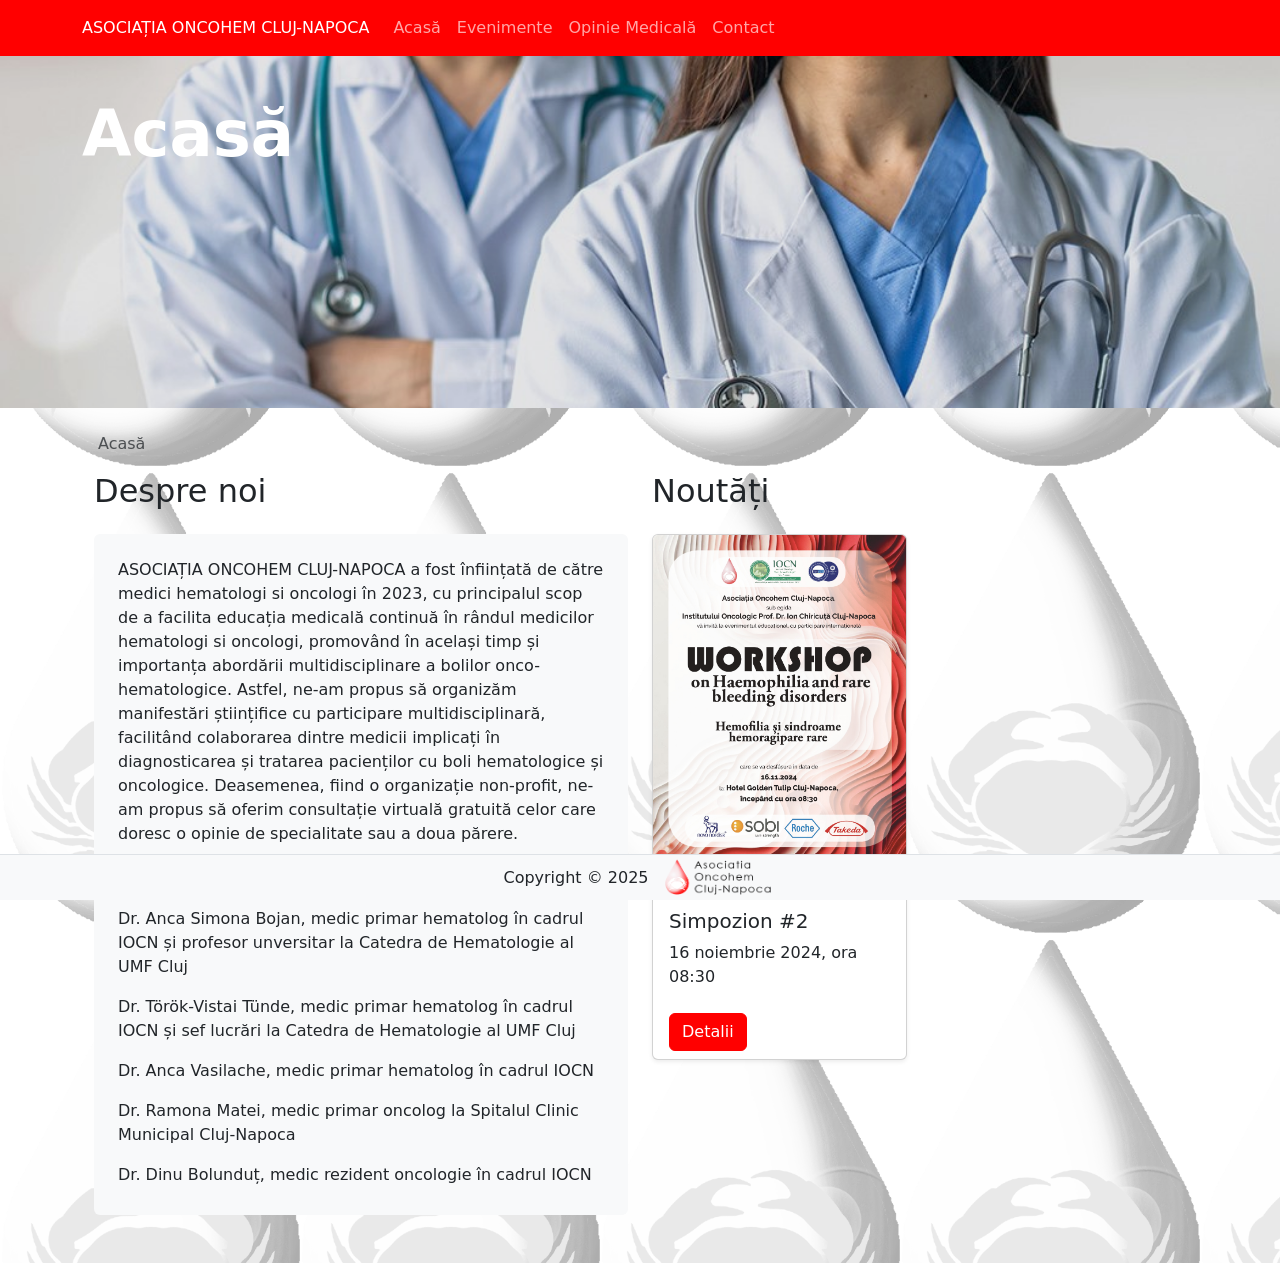
==== index.html @ 8174df4d "Updates" ====
<!doctype html><html lang="ro" class="h-100"><head><meta charset="utf-8"/><meta name="description" content="Asociatia OncoHem Cluj-Napoca"/><meta name="keywords" content="asociatia, oncohem, cluj, napoca, cluj-napoca"/><meta name="author" content="Aron Torok"/><meta name="viewport" content="width=device-width,initial-scale=1"/><meta name="theme-color" content="#000000"/><meta name="description" content="Web site created using create-react-app"/><link rel="manifest" href="/manifest.json"/><title>ASOCIAȚIA ONCOHEM CLUJ-NAPOCA</title><link href="https://cdn.jsdelivr.net/npm/bootstrap@5.0.2/dist/css/bootstrap.min.css" rel="stylesheet" integrity="sha384-EVSTQN3/azprG1Anm3QDgpJLIm9Nao0Yz1ztcQTwFspd3yD65VohhpuuCOmLASjC" crossorigin="anonymous"/><link href="images/aoc_logo.png" rel="icon" type="image/x-icon"><script defer="defer" src="/static/js/main.c84101a1.js"></script><link href="/static/css/main.302628ee.css" rel="stylesheet"></head><body><noscript>You need to enable JavaScript to run this app.</noscript><div id="root"></div></body></html>
---- static/css/main.302628ee.css ----
body{background-image:url(/static/media/aoc_logo_bw.21bdf78870a00711aad0.png);background-repeat:repeat;background-size:300px;overflow-y:scroll;padding-top:3rem}.card-footer{background:#0000;border-top:0}.jumbotron-image{background:url(/static/media/doctors-banner.4cbdf725b3c679f171a2.jpg) no-repeat fixed}.jumbotron{background-size:cover;box-shadow:inset 0 0 0 100vw #0000001a;height:40vh}.bg-primary{background-color:red!important}.btn-primary{background-color:red;border-color:red}.btn-primary.focus,.btn-primary:focus,.btn-primary:hover{background-color:darkred;border-color:darkred}.btn-primary.focus,.btn-primary:focus{box-shadow:0 0 0 .2rem #a593c280}.btn-primary.disabled,.btn-primary:disabled{background-color:red;border-color:red}.btn-primary:not(:disabled):not(.disabled).active,.btn-primary:not(:disabled):not(.disabled):active,.show>.btn-primary.dropdown-toggle{background-color:darkred;border-color:darkred}.btn-primary:not(:disabled):not(.disabled).active:focus,.btn-primary:not(:disabled):not(.disabled):active:focus,.show>.btn-primary.dropdown-toggle:focus{box-shadow:0 0 0 .2rem #a593c280}.btn-outline-primary{border-color:red;color:red}.btn-outline-primary:hover{background-color:red;border-color:red}.btn-outline-primary.focus,.btn-outline-primary:focus{box-shadow:0 0 0 .2rem #a593c280}.btn-outline-primary.disabled,.btn-outline-primary:disabled{color:red}.btn-outline-primary:not(:disabled):not(.disabled).active,.btn-outline-primary:not(:disabled):not(.disabled):active,.show>.btn-outline-primary.dropdown-toggle{background-color:red;border-color:red}.btn-outline-primary:not(:disabled):not(.disabled).active:focus,.btn-outline-primary:not(:disabled):not(.disabled):active:focus,.show>.btn-outline-primary.dropdown-toggle:focus{box-shadow:0 0 0 .2rem #a593c280}.text-primary{color:red!important}.text-secondary{color:#6c757d!important}a.text-secondary:focus,a.text-secondary:hover{color:#494f54!important}.border-primary{border-color:red!important}.breadcrumb a{color:darkred}.accordion-button:not(.collapsed){background-color:#d8c1ff;color:darkred}.dropdown-item.active,.dropdown-item:active{background-color:red}.form-check-input:checked{background-color:red;border-color:red}.navbar-dark .navbar-nav .nav-link{color:#ffffffa6}.footer{bottom:0;left:0;position:fixed;width:100%}
/*# sourceMappingURL=main.302628ee.css.map*/
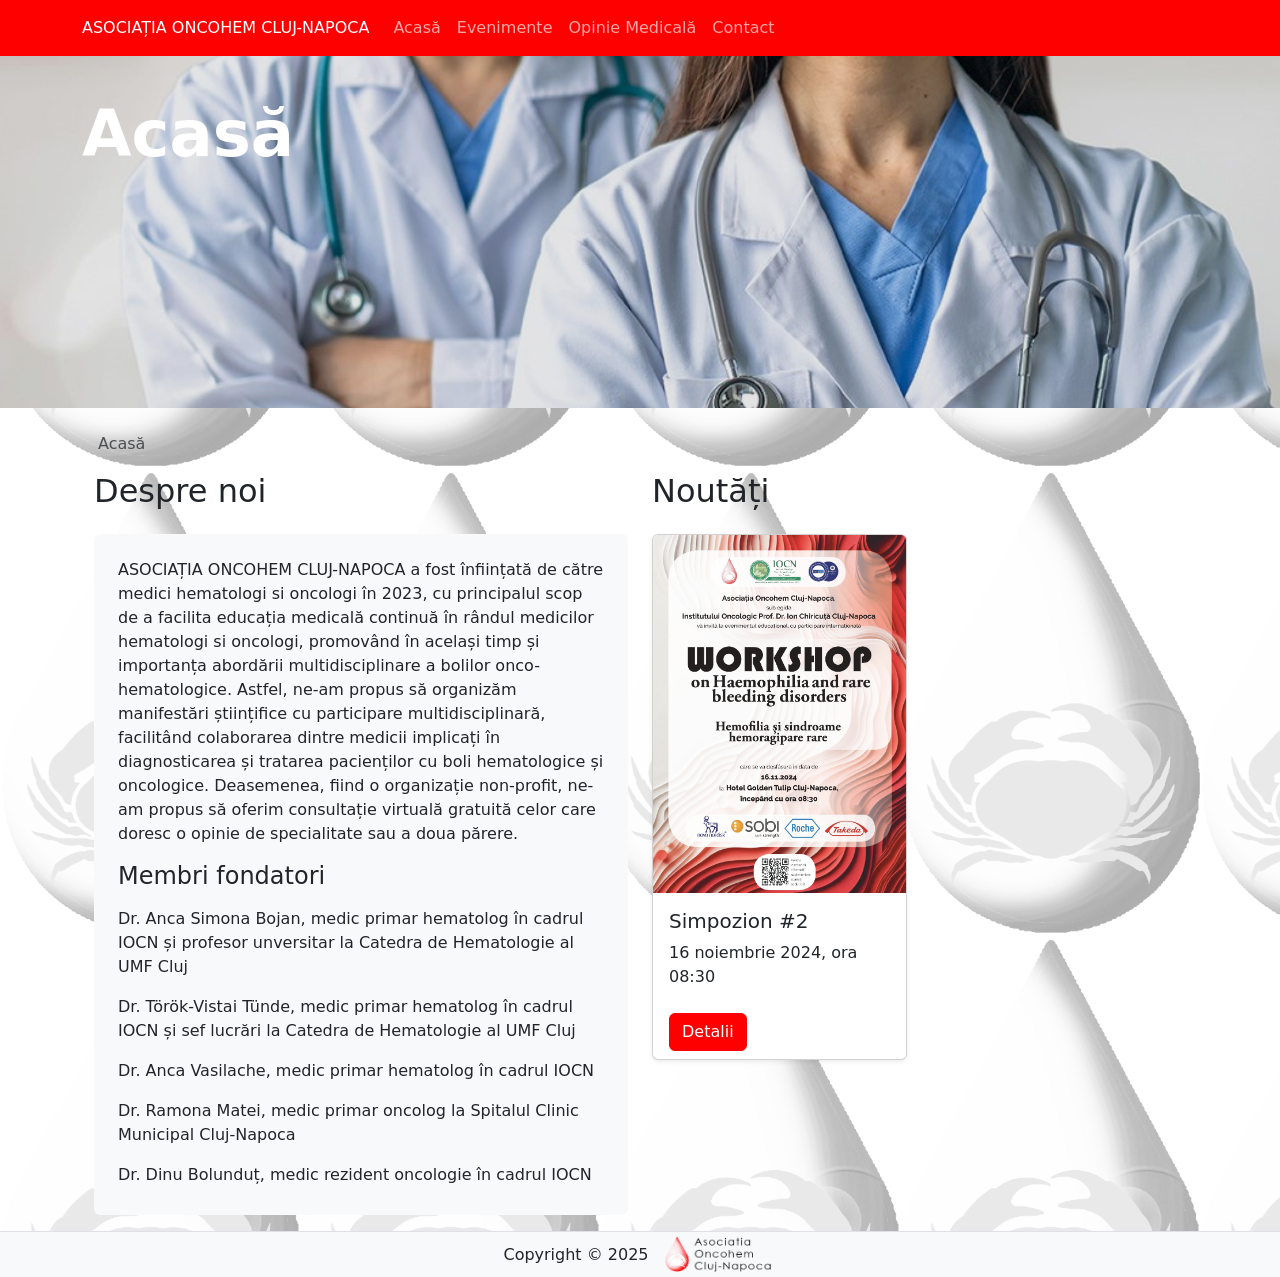
==== commit 0b21317c: "Updates" ====
--- a/index.html
+++ b/index.html
@@ -1 +1 @@
-<!doctype html><html lang="ro" class="h-100"><head><meta charset="utf-8"/><meta name="description" content="Asociatia OncoHem Cluj-Napoca"/><meta name="keywords" content="asociatia, oncohem, cluj, napoca, cluj-napoca"/><meta name="author" content="Aron Torok"/><meta name="viewport" content="width=device-width,initial-scale=1"/><meta name="theme-color" content="#000000"/><meta name="description" content="Web site created using create-react-app"/><link rel="manifest" href="/manifest.json"/><title>ASOCIAȚIA ONCOHEM CLUJ-NAPOCA</title><link href="https://cdn.jsdelivr.net/npm/bootstrap@5.0.2/dist/css/bootstrap.min.css" rel="stylesheet" integrity="sha384-EVSTQN3/azprG1Anm3QDgpJLIm9Nao0Yz1ztcQTwFspd3yD65VohhpuuCOmLASjC" crossorigin="anonymous"/><link href="images/aoc_logo.png" rel="icon" type="image/x-icon"><script defer="defer" src="/static/js/main.c84101a1.js"></script><link href="/static/css/main.302628ee.css" rel="stylesheet"></head><body><noscript>You need to enable JavaScript to run this app.</noscript><div id="root"></div></body></html>+<!doctype html><html lang="ro" class="h-100"><head><meta charset="utf-8"/><meta name="description" content="Asociatia OncoHem Cluj-Napoca"/><meta name="keywords" content="asociatia, oncohem, cluj, napoca, cluj-napoca"/><meta name="author" content="Aron Torok"/><meta name="viewport" content="width=device-width,initial-scale=1"/><meta name="theme-color" content="#000000"/><meta name="description" content="Web site created using create-react-app"/><link rel="manifest" href="/manifest.json"/><title>ASOCIAȚIA ONCOHEM CLUJ-NAPOCA</title><link href="https://cdn.jsdelivr.net/npm/bootstrap@5.0.2/dist/css/bootstrap.min.css" rel="stylesheet" integrity="sha384-EVSTQN3/azprG1Anm3QDgpJLIm9Nao0Yz1ztcQTwFspd3yD65VohhpuuCOmLASjC" crossorigin="anonymous"/><link href="images/aoc_logo.png" rel="icon" type="image/x-icon"><script defer="defer" src="/static/js/main.8393de58.js"></script><link href="/static/css/main.cc6c4cde.css" rel="stylesheet"></head><body><noscript>You need to enable JavaScript to run this app.</noscript><div id="root"></div></body></html>
--- a/static/css/main.cc6c4cde.css
+++ b/static/css/main.cc6c4cde.css
@@ -0,0 +1,2 @@
+body{background-image:url(/static/media/aoc_logo_bw.21bdf78870a00711aad0.png);background-repeat:repeat;background-size:300px;overflow-y:scroll;padding-top:3rem}.card-footer{background:#0000;border-top:0}.jumbotron-image{background:url(/static/media/doctors-banner.4cbdf725b3c679f171a2.jpg) no-repeat fixed}.jumbotron{background-size:cover;box-shadow:inset 0 0 0 100vw #0000001a;height:40vh}.bg-primary{background-color:red!important}.btn-primary{background-color:red;border-color:red}.btn-primary.focus,.btn-primary:focus,.btn-primary:hover{background-color:darkred;border-color:darkred}.btn-primary.focus,.btn-primary:focus{box-shadow:0 0 0 .2rem #a593c280}.btn-primary.disabled,.btn-primary:disabled{background-color:red;border-color:red}.btn-primary:not(:disabled):not(.disabled).active,.btn-primary:not(:disabled):not(.disabled):active,.show>.btn-primary.dropdown-toggle{background-color:darkred;border-color:darkred}.btn-primary:not(:disabled):not(.disabled).active:focus,.btn-primary:not(:disabled):not(.disabled):active:focus,.show>.btn-primary.dropdown-toggle:focus{box-shadow:0 0 0 .2rem #a593c280}.btn-outline-primary{border-color:red;color:red}.btn-outline-primary:hover{background-color:red;border-color:red}.btn-outline-primary.focus,.btn-outline-primary:focus{box-shadow:0 0 0 .2rem #a593c280}.btn-outline-primary.disabled,.btn-outline-primary:disabled{color:red}.btn-outline-primary:not(:disabled):not(.disabled).active,.btn-outline-primary:not(:disabled):not(.disabled):active,.show>.btn-outline-primary.dropdown-toggle{background-color:red;border-color:red}.btn-outline-primary:not(:disabled):not(.disabled).active:focus,.btn-outline-primary:not(:disabled):not(.disabled):active:focus,.show>.btn-outline-primary.dropdown-toggle:focus{box-shadow:0 0 0 .2rem #a593c280}.text-primary{color:red!important}.text-secondary{color:#6c757d!important}a.text-secondary:focus,a.text-secondary:hover{color:#494f54!important}.border-primary{border-color:red!important}.breadcrumb a{color:darkred}.accordion-button:not(.collapsed){background-color:#d8c1ff;color:darkred}.dropdown-item.active,.dropdown-item:active{background-color:red}.form-check-input:checked{background-color:red;border-color:red}.navbar-dark .navbar-nav .nav-link{color:#ffffffa6}#root{display:flex;flex-direction:column;min-height:94.8vh}
+/*# sourceMappingURL=main.cc6c4cde.css.map*/
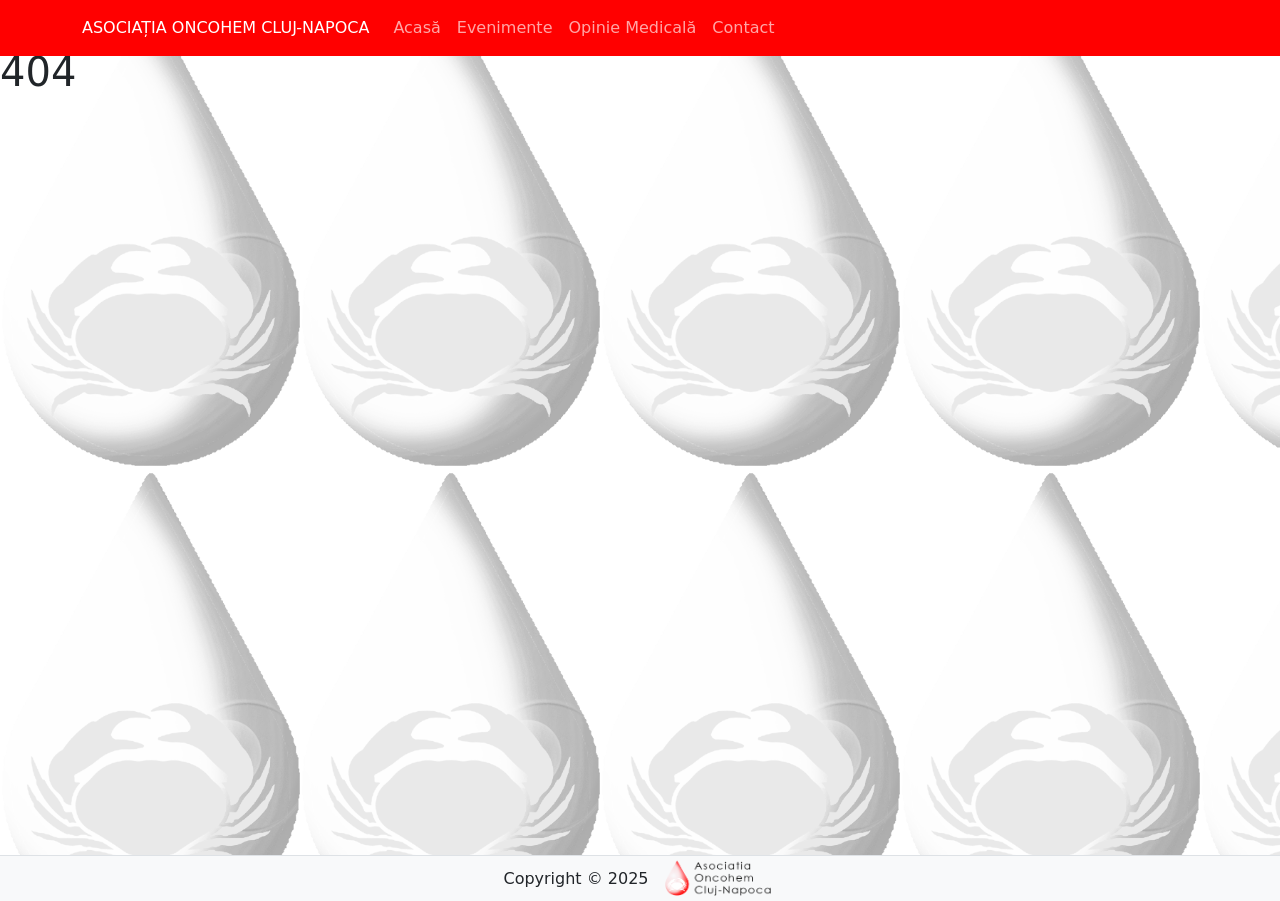
==== commit b68033c6: "Updates" ====
--- a/index.html
+++ b/index.html
@@ -1 +1 @@
-<!doctype html><html lang="ro" class="h-100"><head><meta charset="utf-8"/><meta name="description" content="Asociatia OncoHem Cluj-Napoca"/><meta name="keywords" content="asociatia, oncohem, cluj, napoca, cluj-napoca"/><meta name="author" content="Aron Torok"/><meta name="viewport" content="width=device-width,initial-scale=1"/><meta name="theme-color" content="#000000"/><meta name="description" content="Web site created using create-react-app"/><link rel="manifest" href="/manifest.json"/><title>ASOCIAȚIA ONCOHEM CLUJ-NAPOCA</title><link href="https://cdn.jsdelivr.net/npm/bootstrap@5.0.2/dist/css/bootstrap.min.css" rel="stylesheet" integrity="sha384-EVSTQN3/azprG1Anm3QDgpJLIm9Nao0Yz1ztcQTwFspd3yD65VohhpuuCOmLASjC" crossorigin="anonymous"/><link href="images/aoc_logo.png" rel="icon" type="image/x-icon"><script defer="defer" src="/static/js/main.8393de58.js"></script><link href="/static/css/main.cc6c4cde.css" rel="stylesheet"></head><body><noscript>You need to enable JavaScript to run this app.</noscript><div id="root"></div></body></html>+<!doctype html><html lang="ro" class="h-100"><head><meta charset="utf-8"/><meta name="description" content="Asociatia OncoHem Cluj-Napoca"/><meta name="keywords" content="asociatia, oncohem, cluj, napoca, cluj-napoca"/><meta name="author" content="Aron Torok"/><meta name="viewport" content="width=device-width,initial-scale=1"/><meta name="theme-color" content="#000000"/><meta name="description" content="Web site created using create-react-app"/><link rel="manifest" href="/manifest.json"/><title>ASOCIAȚIA ONCOHEM CLUJ-NAPOCA</title><link href="https://cdn.jsdelivr.net/npm/bootstrap@5.0.2/dist/css/bootstrap.min.css" rel="stylesheet" integrity="sha384-EVSTQN3/azprG1Anm3QDgpJLIm9Nao0Yz1ztcQTwFspd3yD65VohhpuuCOmLASjC" crossorigin="anonymous"/><link href="images/aoc_logo.png" rel="icon" type="image/x-icon"><script defer="defer" src="/static/js/main.bc8996b6.js"></script><link href="/static/css/main.cc6c4cde.css" rel="stylesheet"></head><body><noscript>You need to enable JavaScript to run this app.</noscript><div id="root"></div></body></html>
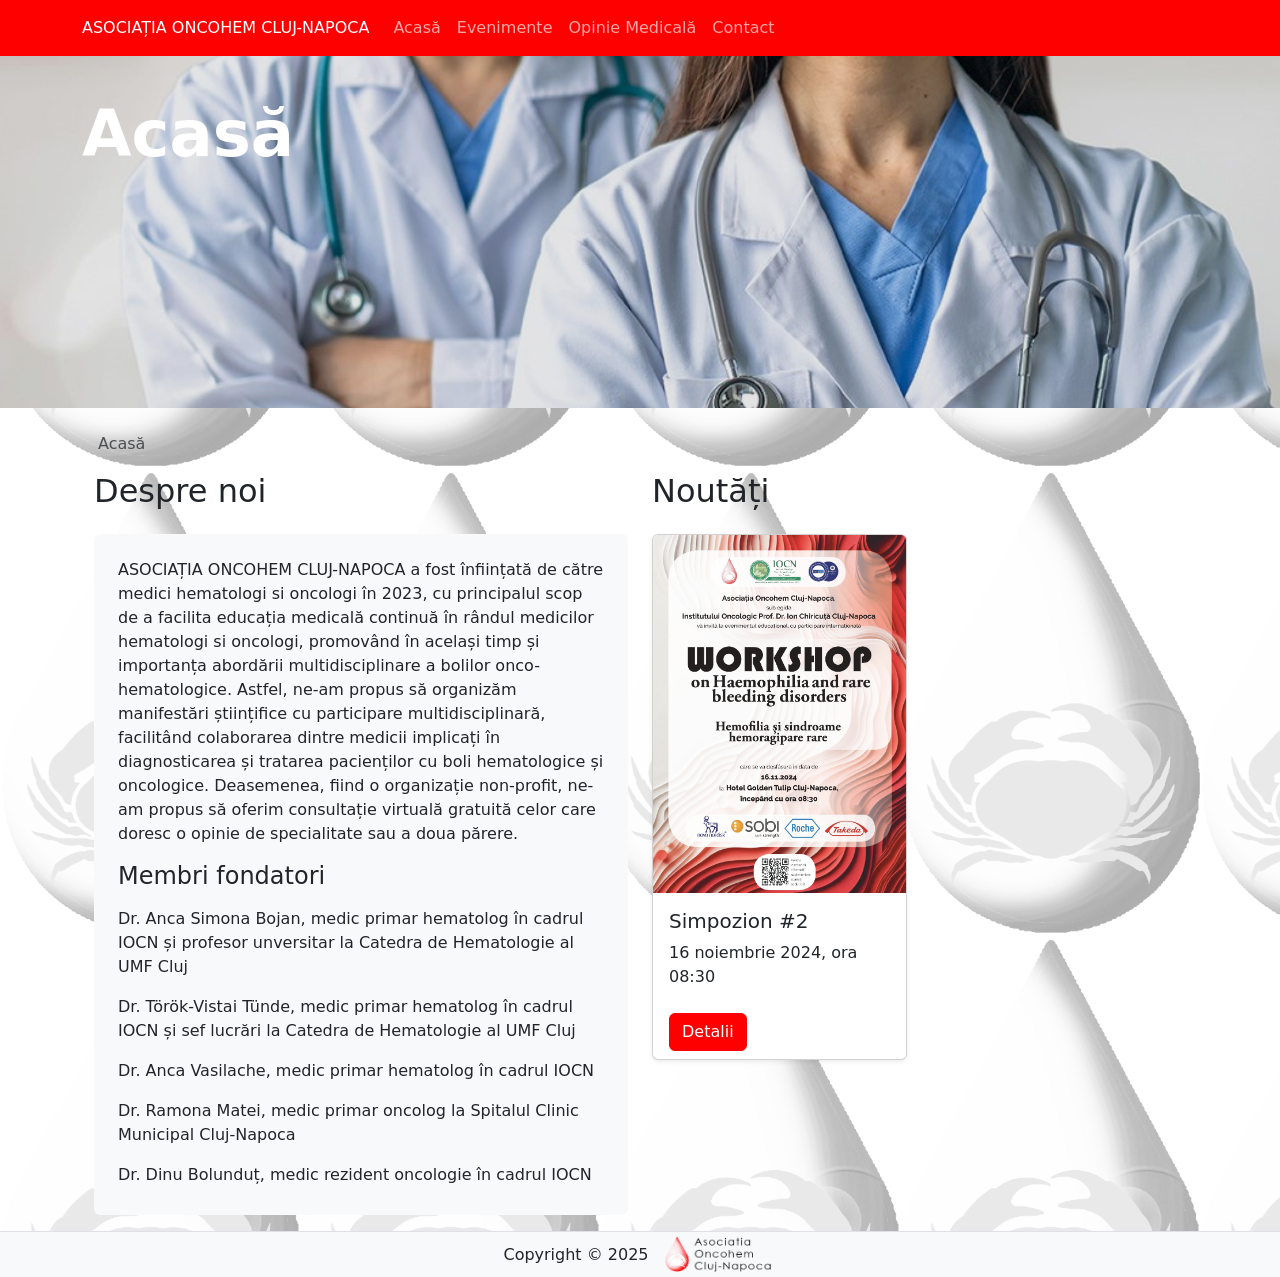
==== commit 49f3c9ca: "Updates" ====
--- a/index.html
+++ b/index.html
@@ -1 +1 @@
-<!doctype html><html lang="ro" class="h-100"><head><meta charset="utf-8"/><meta name="description" content="Asociatia OncoHem Cluj-Napoca"/><meta name="keywords" content="asociatia, oncohem, cluj, napoca, cluj-napoca"/><meta name="author" content="Aron Torok"/><meta name="viewport" content="width=device-width,initial-scale=1"/><meta name="theme-color" content="#000000"/><meta name="description" content="Web site created using create-react-app"/><link rel="manifest" href="/manifest.json"/><title>ASOCIAȚIA ONCOHEM CLUJ-NAPOCA</title><link href="https://cdn.jsdelivr.net/npm/bootstrap@5.0.2/dist/css/bootstrap.min.css" rel="stylesheet" integrity="sha384-EVSTQN3/azprG1Anm3QDgpJLIm9Nao0Yz1ztcQTwFspd3yD65VohhpuuCOmLASjC" crossorigin="anonymous"/><link href="images/aoc_logo.png" rel="icon" type="image/x-icon"><script defer="defer" src="/static/js/main.bc8996b6.js"></script><link href="/static/css/main.cc6c4cde.css" rel="stylesheet"></head><body><noscript>You need to enable JavaScript to run this app.</noscript><div id="root"></div></body></html>+<!doctype html><html lang="ro" class="h-100"><head><meta charset="utf-8"/><meta name="description" content="Asociatia OncoHem Cluj-Napoca"/><meta name="keywords" content="asociatia, oncohem, cluj, napoca, cluj-napoca"/><meta name="author" content="Aron Torok"/><meta name="viewport" content="width=device-width,initial-scale=1"/><meta name="theme-color" content="#000000"/><meta name="description" content="Web site created using create-react-app"/><link rel="manifest" href="/manifest.json"/><title>ASOCIAȚIA ONCOHEM CLUJ-NAPOCA</title><link href="https://cdn.jsdelivr.net/npm/bootstrap@5.0.2/dist/css/bootstrap.min.css" rel="stylesheet" integrity="sha384-EVSTQN3/azprG1Anm3QDgpJLIm9Nao0Yz1ztcQTwFspd3yD65VohhpuuCOmLASjC" crossorigin="anonymous"/><link href="images/aoc_logo.png" rel="icon" type="image/x-icon"><script defer="defer" src="/static/js/main.8393de58.js"></script><link href="/static/css/main.cc6c4cde.css" rel="stylesheet"></head><body><noscript>You need to enable JavaScript to run this app.</noscript><div id="root"></div></body></html>
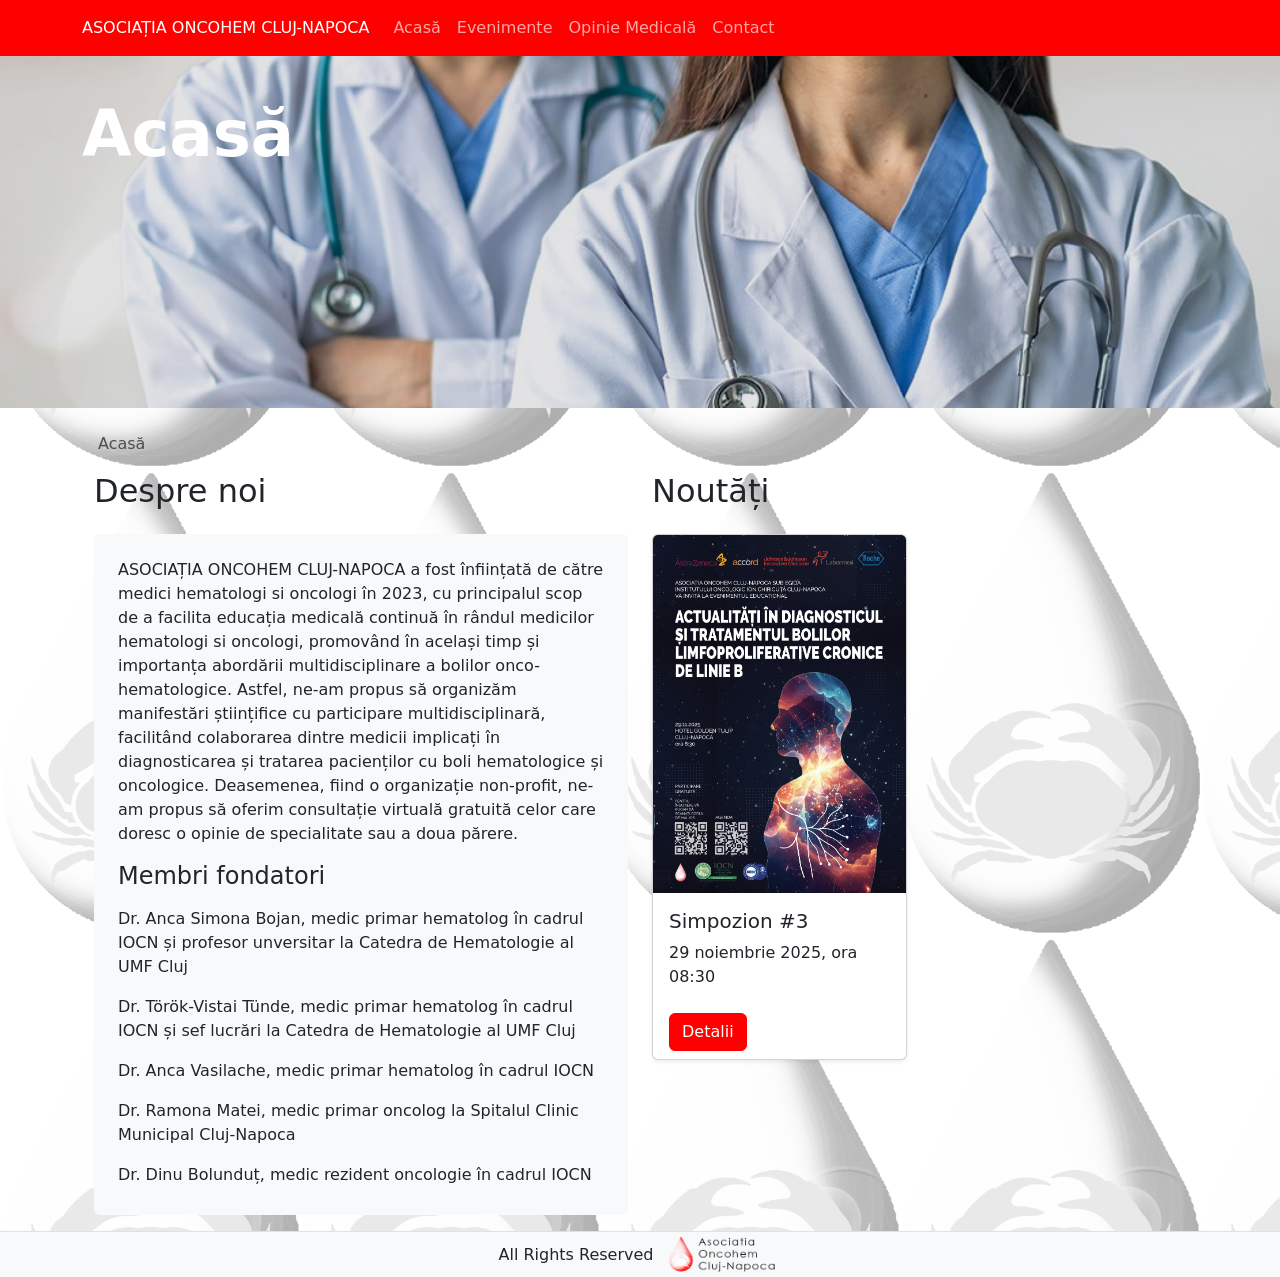
==== commit 76bedcc7: "Updates" ====
--- a/index.html
+++ b/index.html
@@ -1 +1 @@
-<!doctype html><html lang="ro" class="h-100"><head><meta charset="utf-8"/><meta name="description" content="Asociatia OncoHem Cluj-Napoca"/><meta name="keywords" content="asociatia, oncohem, cluj, napoca, cluj-napoca"/><meta name="author" content="Aron Torok"/><meta name="viewport" content="width=device-width,initial-scale=1"/><meta name="theme-color" content="#000000"/><meta name="description" content="Web site created using create-react-app"/><link rel="manifest" href="/manifest.json"/><title>ASOCIAȚIA ONCOHEM CLUJ-NAPOCA</title><link href="https://cdn.jsdelivr.net/npm/bootstrap@5.0.2/dist/css/bootstrap.min.css" rel="stylesheet" integrity="sha384-EVSTQN3/azprG1Anm3QDgpJLIm9Nao0Yz1ztcQTwFspd3yD65VohhpuuCOmLASjC" crossorigin="anonymous"/><link href="images/aoc_logo.png" rel="icon" type="image/x-icon"><script defer="defer" src="/static/js/main.8393de58.js"></script><link href="/static/css/main.cc6c4cde.css" rel="stylesheet"></head><body><noscript>You need to enable JavaScript to run this app.</noscript><div id="root"></div></body></html>+<!doctype html><html lang="ro" class="h-100"><head><meta charset="utf-8"/><meta name="description" content="Asociatia OncoHem Cluj-Napoca"/><meta name="keywords" content="asociatia, oncohem, cluj, napoca, cluj-napoca"/><meta name="author" content="Aron Torok"/><meta name="viewport" content="width=device-width,initial-scale=1"/><meta name="theme-color" content="#000000"/><meta name="description" content="Web site created using create-react-app"/><link rel="manifest" href="/manifest.json"/><title>ASOCIAȚIA ONCOHEM CLUJ-NAPOCA</title><link href="https://cdn.jsdelivr.net/npm/bootstrap@5.0.2/dist/css/bootstrap.min.css" rel="stylesheet" integrity="sha384-EVSTQN3/azprG1Anm3QDgpJLIm9Nao0Yz1ztcQTwFspd3yD65VohhpuuCOmLASjC" crossorigin="anonymous"/><link href="images/aoc_logo.png" rel="icon" type="image/x-icon"/><script defer="defer" src="/static/js/main.c317b8ff.js"></script><link href="/static/css/main.cc6c4cde.css" rel="stylesheet"></head><body><noscript>You need to enable JavaScript to run this app.</noscript><div id="root"></div><script async src="https://www.googletagmanager.com/gtag/js?id=G-6LV8ZZKM4S"></script><script>function gtag(){dataLayer.push(arguments)}window.dataLayer=window.dataLayer||[],gtag("js",new Date),gtag("config","G-6LV8ZZKM4S")</script></body></html>
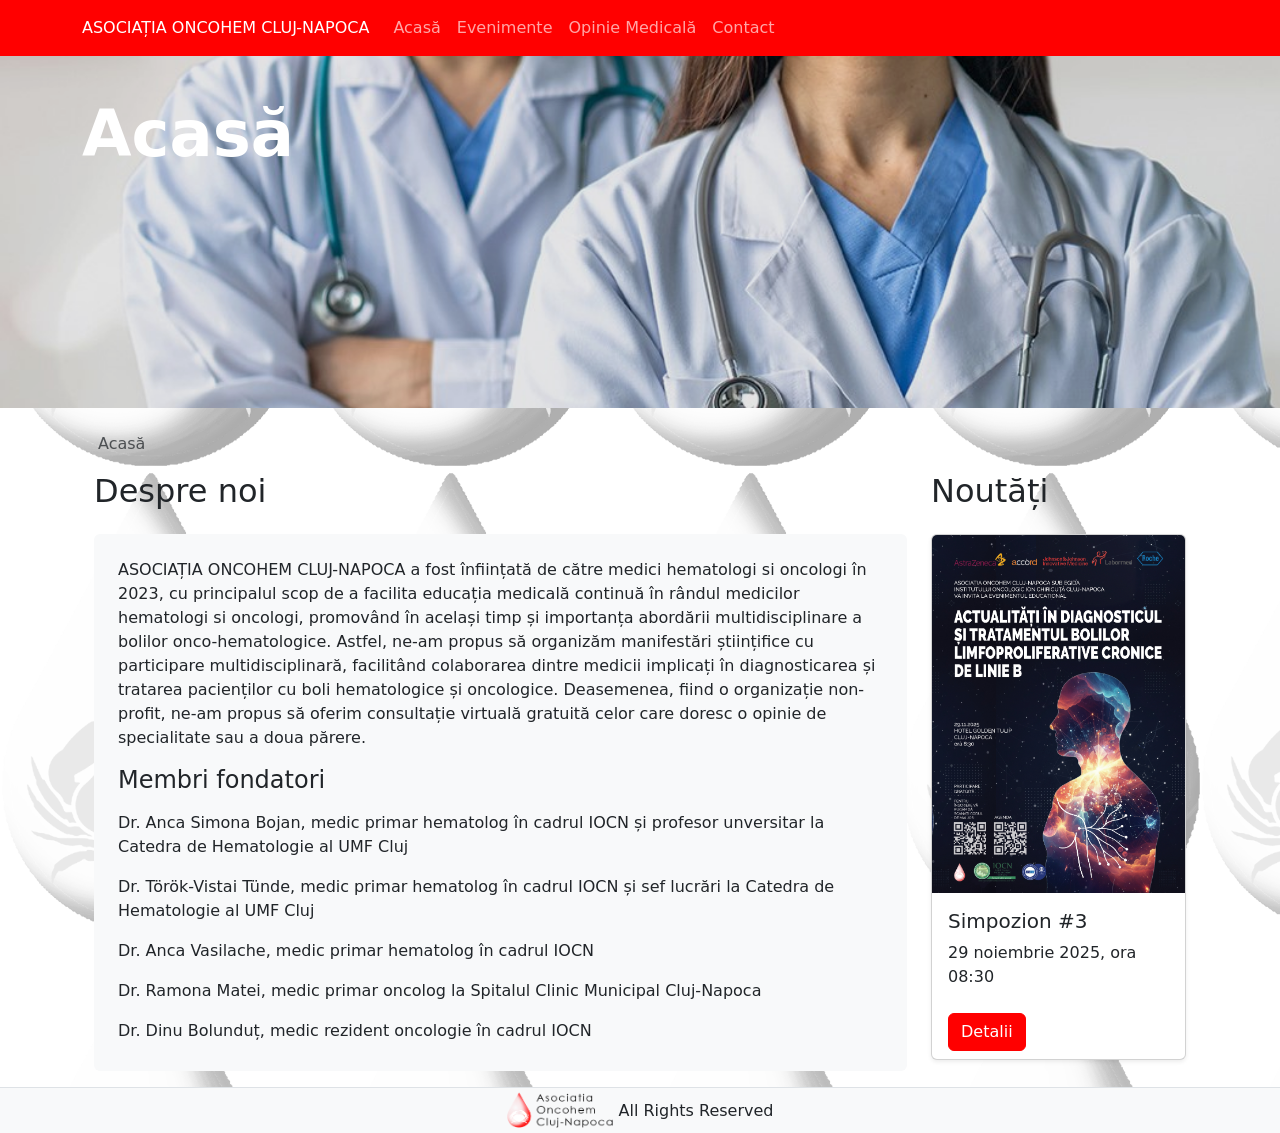
==== commit 0a7e2275: "Add files via upload" ====
--- a/index.html
+++ b/index.html
@@ -1 +1 @@
-<!doctype html><html lang="ro" class="h-100"><head><meta charset="utf-8"/><meta name="description" content="Asociatia OncoHem Cluj-Napoca"/><meta name="keywords" content="asociatia, oncohem, cluj, napoca, cluj-napoca"/><meta name="author" content="Aron Torok"/><meta name="viewport" content="width=device-width,initial-scale=1"/><meta name="theme-color" content="#000000"/><meta name="description" content="Web site created using create-react-app"/><link rel="manifest" href="/manifest.json"/><title>ASOCIAȚIA ONCOHEM CLUJ-NAPOCA</title><link href="https://cdn.jsdelivr.net/npm/bootstrap@5.0.2/dist/css/bootstrap.min.css" rel="stylesheet" integrity="sha384-EVSTQN3/azprG1Anm3QDgpJLIm9Nao0Yz1ztcQTwFspd3yD65VohhpuuCOmLASjC" crossorigin="anonymous"/><link href="images/aoc_logo.png" rel="icon" type="image/x-icon"/><script defer="defer" src="/static/js/main.c317b8ff.js"></script><link href="/static/css/main.cc6c4cde.css" rel="stylesheet"></head><body><noscript>You need to enable JavaScript to run this app.</noscript><div id="root"></div><script async src="https://www.googletagmanager.com/gtag/js?id=G-6LV8ZZKM4S"></script><script>function gtag(){dataLayer.push(arguments)}window.dataLayer=window.dataLayer||[],gtag("js",new Date),gtag("config","G-6LV8ZZKM4S")</script></body></html>+<!doctype html><html lang="ro" class="h-100"><head><meta charset="utf-8"/><meta name="description" content="Asociatia OncoHem Cluj-Napoca"/><meta name="keywords" content="asociatia, oncohem, cluj, napoca, cluj-napoca"/><meta name="author" content="Aron Torok"/><meta name="viewport" content="width=device-width,initial-scale=1"/><meta name="theme-color" content="#000000"/><meta name="description" content="Web site created using create-react-app"/><link rel="manifest" href="/manifest.json"/><title>ASOCIAȚIA ONCOHEM CLUJ-NAPOCA</title><link href="https://cdn.jsdelivr.net/npm/bootstrap@5.0.2/dist/css/bootstrap.min.css" rel="stylesheet" integrity="sha384-EVSTQN3/azprG1Anm3QDgpJLIm9Nao0Yz1ztcQTwFspd3yD65VohhpuuCOmLASjC" crossorigin="anonymous"/><link href="images/aoc_logo.png" rel="icon" type="image/x-icon"/><script defer="defer" src="/static/js/main.fc948ec6.js"></script><link href="/static/css/main.cc6c4cde.css" rel="stylesheet"></head><body><noscript>You need to enable JavaScript to run this app.</noscript><div id="root"></div><script async src="https://www.googletagmanager.com/gtag/js?id=G-6LV8ZZKM4S"></script><script>function gtag(){dataLayer.push(arguments)}window.dataLayer=window.dataLayer||[],gtag("js",new Date),gtag("config","G-6LV8ZZKM4S")</script></body></html>
